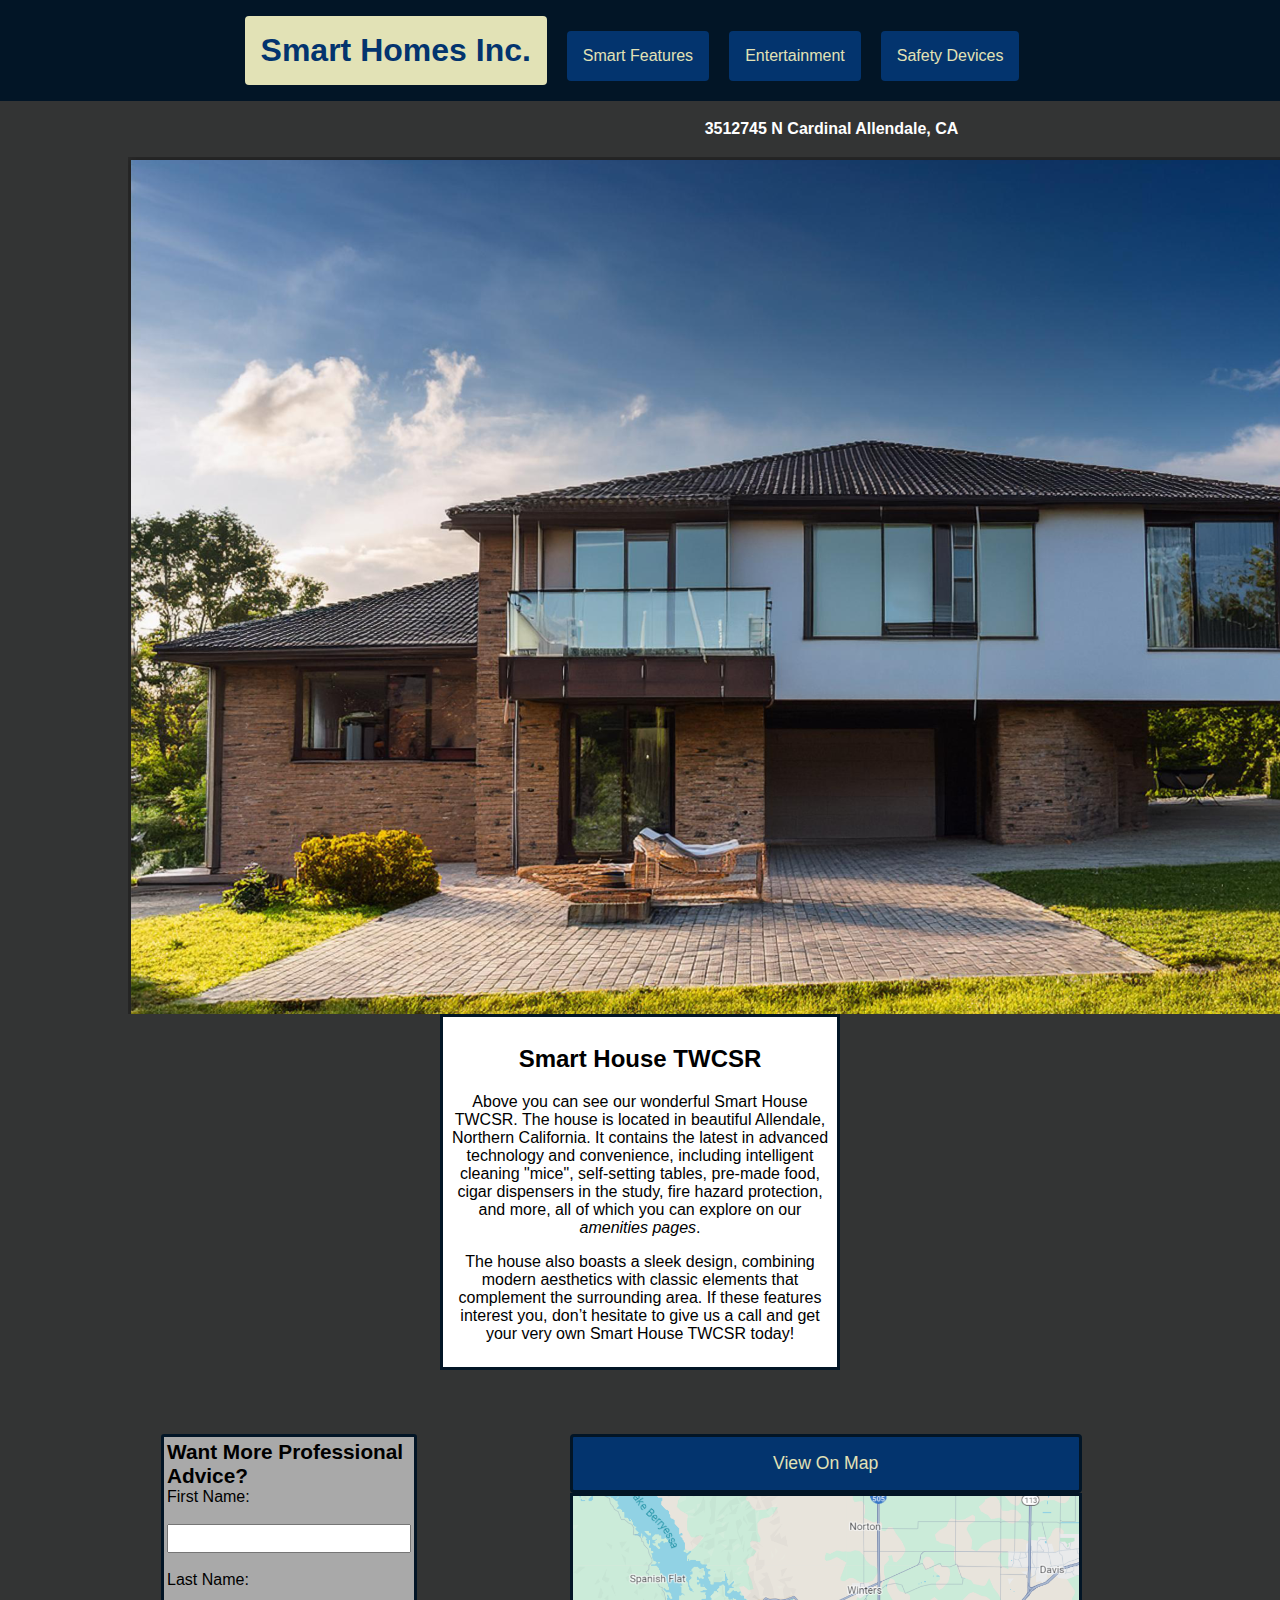
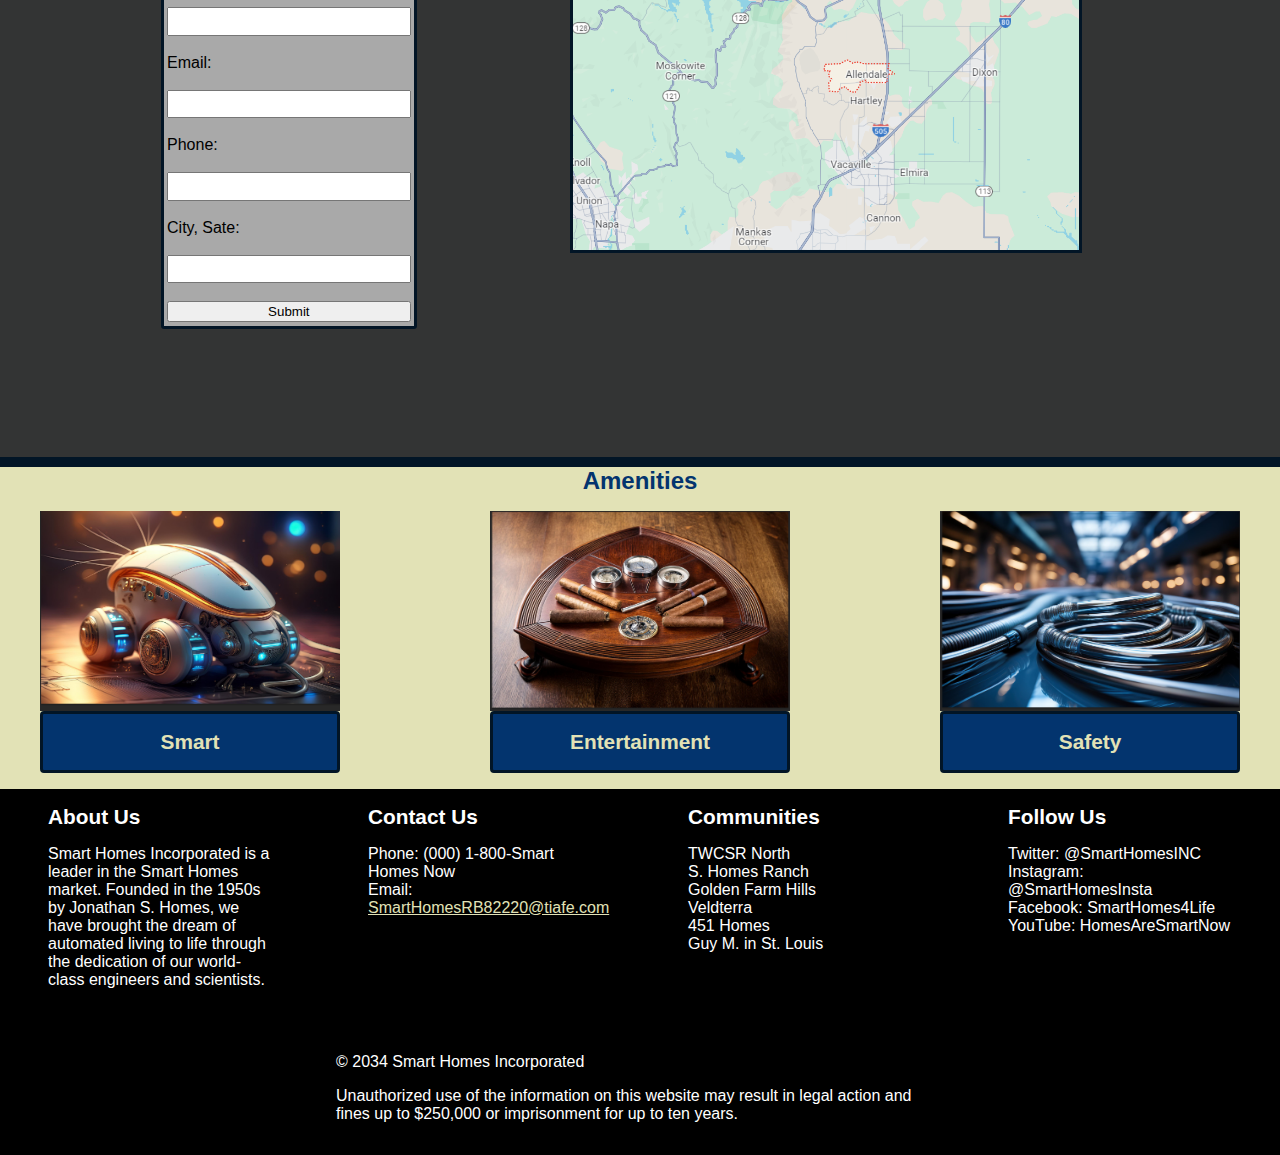
==== index.html @ cf4c419b "finsh" ====
<!DOCTYPE html>
<html lang="en">
<head>
    <meta charset="UTF-8">
    <title>Smart Homes Inc.</title>
    <link rel="stylesheet" href="style.css">
    <style>
        @import url('https://fonts.cdnfonts.com/css/lady-copra-wide');
        @import url('https://fonts.cdnfonts.com/css/prometo-trial');
        @import url('https://fonts.cdnfonts.com/css/fengardo-neue');
    </style>
</head>
<body>
    <header class="nav-position">
        <nav>
            <h1><a class="active header" href="HomePage.html">Smart Homes Inc.</a></h1>
            <a href="Amenities-Tech.html" target="_blank">Smart Features</a>
            <a href="Amenities-Entertainment.html" target="_blank">Entertainment</a>
            <a href="Amenities-Safety.html" target="_blank">Safety Devices</a>
        </nav>
    </header>
    <main>
        <section>
            <figure class="house">
                <p><strong>3512745 N Cardinal Allendale, CA</strong></p>
                <img src="/Images/SmartHouseTWCSR.png" alt="Smart House in Allendale" >
            </figure>
            <article class="main-content">
                <h2>Smart House TWCSR</h2>
                <p>Above you can see our wonderful Smart House TWCSR. The house is located in beautiful Allendale, Northern California. It contains the latest in advanced technology and convenience, including intelligent cleaning "mice", self-setting tables, pre-made food, cigar dispensers in the study, fire hazard protection, and more, all of which you can explore on our <em>amenities pages</em>.</p>
                <p>The house also boasts a sleek design, combining modern aesthetics with classic elements that complement the surrounding area. If these features interest you, don’t hesitate to give us a call and get your very own Smart House TWCSR today!</p>
            </article>
        </section>
        <section class="part-two">
            <section class="info-box left">
                <h4>Want More Professional Advice?</h4>
                <label>First Name:</label><br>
                <input type="text" id="Fname" name="Fname"><br>
                <label>Last Name:</label><br>
                <input type="text" id="Lname" name="Lname"><br>
                <label>Email:</label><br>
                <input type="text" id="Email" name="Email"><br>
                <label>Phone:</label><br>
                <input type="text" id="Phone" name="Phone"><br>
                <label>City, Sate:</label><br>
                <input type="text" id="CS" name="CS"><br>
                <button>Submit</button>
            </section>
            <section>
                <figure>
                    <a class="map-link link" href="https://www.google.com/maps/place/Allendale,+CA+95688/@38.4413415,-121.9768462,14z/data=!3m1!4b1!4m6!3m5!1s0x808523d3f351871b:0x7baa3812f40d6b34!8m2!3d38.443588!4d-121.9683466!16s%2Fm%2F048p2lw?entry=ttu&g_ep=EgoyMDI0MTAwMS4wIKXMDSoASAFQAw%3D%3D" target="_blank" alt="GoogleMap">View On Map</a>
                    <img class="map right" src="/Images/Allendale Map.png" width="500" height="400">
                </figure>
            </section>
        </section>
            <h2 class="b-head">Amenities</h2>
        <section class="amenities-preview">
            <figure class="ap-content">
                <img src="/Images/robot-mice.png" width="300" height="200" alt="copper-mice">
                <a class="link-alt" href="Amenities-Tech.html"><h4>Smart</h4></a>
            </figure>
            <figure class="ap-content">
                <img src="/Images/cigar-dispensor.png" width="300" height="200" alt="cigar-dispensor">
                <a class="link-alt" href="Amenities-Entertainment"><h4>Entertainment</h4></a>
            </figure>
            <figure class="ap-content">
                <img src="/Images/hoses.png" width="300" height="200" alt="fire hoses">
                <a class="link-alt" href="Amenites-Safety"><h4>Safety</h4></a>
            </figure>
        </section>
    </main>
    <footer class="footer flex-parent">
        <section class="footer-content">
            <h4>About Us</h4>
            <p>Smart Homes Incorporated is a leader in the Smart Homes market. Founded in the 1950s by Jonathan S. Homes, we have brought the dream of automated living to life through the dedication of our world-class engineers and scientists.</p>
        </section>
        <section class="footer-content">
            <h4>Contact Us</h4>
            <p>Phone: (000) 1-800-Smart Homes Now<br>
            Email: <a class="email" href="mailto:SmartHomesRB82220@tiafe.com">SmartHomesRB82220@tiafe.com</a></p>
        </section>
        <section class="footer-content">
            <h4>Communities</h4>
            <ul>
                <li>TWCSR North</li>
                <li>S. Homes Ranch</li>
                <li>Golden Farm Hills</li>
                <li>Veldterra</li>
                <li>451 Homes</li>
                <li>Guy M. in St. Louis</li>
            </ul>
        </section>
        <section class="footer-content">
            <h4>Follow Us</h4>
            <ul>
                <li>Twitter: @SmartHomesINC</li>
                <li>Instagram: @SmartHomesInsta</li>
                <li>Facebook: SmartHomes4Life</li>
                <li>YouTube: HomesAreSmartNow</li>
            </ul>
        </section>
        <section class="copyright">
            <p>© 2034 Smart Homes Incorporated</p>
            <p>Unauthorized use of the information on this website may result in legal action and fines up to $250,000 or imprisonment for up to ten years.</p>
        </section>
    </footer>
</body>
</html>
---- style.css ----
* {
    box-sizing: border-box;
}

body {
    background-color: #333434;
    margin: 0;
}

main > section > article > h1 {
    font-size: 2rem;
    margin-top: 0;
}

h1 {
    display: inline;
    font-family: 'Lady Copra Wide', sans-serif;                                               
}

h2 {
    font-family: 'Prometo Trial', sans-serif;                                                
}

h4 {
    font-size: 1.3rem;
    padding: 0;
    margin: 0;
    font-family: 'Prometo Trial', sans-serif;
                                                
}

p, a, li, dd, dt, label {
    font-family: 'Fengardo Neue', sans-serif;                                  
}

ul {
    list-style: none;
    padding-left: 0;
}

dl > dt, dl > dd {
    list-style: none;
    margin: auto;
}

nav {
    background-color: #021526;
    padding: 1rem;
    text-align: center;
    justify-content: space-around;
}

nav > a, nav > h1 > a{
    background-color: #03346E;
    padding: 1rem;
    border-radius: 0.25rem;
    display: inline-block;
    text-decoration: none;
    color: #E2E2B6;
    margin-right: 1rem;
    transition: color 250ms ease, background-color 250ms ease;
}

nav > a:hover, nav > h1 > a:hover {
    color: #03346E;
    background-color: #E2E2B6;
}

main > section > figure > p {
    color: white;
    padding: 0.2rem 0.2rem;
}


nav > a.active, nav > h1 > a.active{
    background-color:#E2E2B6;
    color: #03346E;
}

input {
    margin-top: 0;
    padding: 0.3rem;
    justify-content: center;
}

 label {
    padding: 0rem;
    margin-left: 0;
 }

section > figure > a {
    background-color: #03346E;
    padding: 1rem;
    border-radius: 0.25rem;
    display: inline-block;
    text-decoration: none;
    color: #E2E2B6;
    margin-right: 0;
    transition: color 250ms ease,  250ms ease;
    justify-content: flex-end;
    border:#021526 solid 3px;
}

section > figure > a:hover {
    background-color:#E2E2B6;
    color: #03346E;
}

main > section > dl > p, main > section > div > dl > p {
    font-size: x-small;
}


/* Classes */
.flex-parent {
    display: flex;
    flex-flow: row wrap;
    justify-content: center;
}

.main-content {
    width: 100%;
    max-width: 400px;
    background-color: white;
    border: solid 3px #021526;
    padding: 0.5rem;
    margin-top: 0.5rem;
    margin-bottom: 5rem;
    margin: auto;
    text-align: center;
    justify-content: center;
    align-items: center;
}

.amenities-main {
    width: 100%;
    max-width: 400px;
    background-color: white;
    border: solid 6px #03346E;
    padding: 0.5rem;
    margin-top: 0.5rem;
    margin-bottom: 5rem;
    text-align: center;
    justify-content: center;
    align-items: center;
    padding-bottom: 0;
}


.footer-content {
    width: 20vw;
    flex-flow: row wrap;
    padding: 1rem;
    color: white;
    justify-content: space-between;
    align-content: space-between;
    margin: 0 auto;
}


.footer {
    background-color: black;
    max-height: 500px;
    width: 100%;
    bottom: 0px;
}

.copyright {
    width: 50%;
    align-items: start;
    padding: 1rem;
    color: white;
}

.nav-position {
    position: sticky;
    top: 0;
}

.nav {
    display: flex;
    flex-flow: row wrap;
    justify-content: space-around;
    align-content: center;
}


.house {
    width: 100%;
    max-width: 80vw;
    height: auto;
    margin: auto;
    display: flex;
    flex-flow: column wrap;
    align-items: center;
    justify-content: center;
}

.part-two {
    display: flex;
    flex-flow: row wrap;
    justify-content: space-evenly;
    margin: auto;
    padding-top: 2rem;
    padding-bottom: 3rem;
}

.info-box {
    background-color: darkgray;
    width: 100%;
    max-width: 20vw;
    height: 100%;
    max-height: 55vh;
    display: flex;
    flex-flow: column wrap;
    margin-bottom: 5rem;
    padding: 0.2rem;
    border: solid 3px #021526;
    border-radius: 0.2rem;
    margin-top: 2rem;
}

.map {
    width: 100%;
    max-width: 40vw;
    height: 40vh;
    display: flex;
    flex-flow: column wrap;
    margin-bottom: 5rem;
    border: solid 3px #021526;
}

.map-link {
    display: flex;
    justify-content: center;
    margin-top: 2rem;
    font-size: 1.1rem;
    width: 100%;
    max-width: 40vw;
}

.tech-main {
    display: flex;
    flex-flow: row wrap;
    width: 100%;
    justify-content: center;
    align-items: center;
}

.entertainment-main {
    display: flex;
    flex-flow: row-reverse wrap;
    width: 100%;
    justify-content: center;
    align-items: center;

}

.safety-main {
    display: flex;
    flex-flow: row wrap;
    width: 100%;;
    justify-content: center;
    align-items: center;
}

.safety-main-reverse {
    display: flex;
    flex-flow: row-reverse wrap;
    width: 100%;
    justify-content: center;
    align-items: center;
}

.amenities-img {
    display: flex;
    border: solid 3px #021526;
    flex-flow: column wrap;
    margin-left: 1rem;
    height: 100%;
    max-height: 250px;
    width: 100%;
    max-width: 400px;
    margin-top: 0.5rem;
    margin-bottom: 5rem;
}

.buyable-products {
    background-color: #E2E2B6;
    display: flex;
    flex-flow: row wrap;
    margin: auto;
    align-items: center;
    justify-content: center;
}

.amenities-preview {
    background-color: #E2E2B6;
    display: flex;
    flex-flow: row wrap;
    margin: auto;
    align-items: center;
    justify-content: space-between;
}

.ap-content {
    display: flex;
    flex-flow: column wrap;
    text-align: center;
}

.link-alt {
    background-color: #03346E;
    padding: 1rem;
    border-radius: 0.25rem;
    display: inline-block;
    text-decoration: none;
    color: #E2E2B6;
    margin-right: 0;
    transition: color 250ms ease,  250ms ease;
    justify-content: flex-end;
    border:#021526 solid 3px;
    text-align: center;
}

.link-alt:hover {
    background-color: azure;
    color: #03346E;
}

.b-content {
    color: #03346E;
    text-align: left;
    max-width: 35ch;
    margin-left: 0;
    margin-right: auto;
    justify-content: space-between;
}

.b-contentb {
    color: #03346E;
    text-align: right;
    max-width: 35ch;
    margin-right: 0;
}

.b-head {
    display: flex;
    justify-content: center;
    margin: auto;
    color: #03346E; 
    background-color:  #E2E2B6;
    border-top: #021526 solid 10px;
}

.centered-amenities-main {
    display: flex;
    align-items: center;
    margin-top: 2rem;
    margin-bottom: 1rem;
}

.right {
    margin-right: 3rem;
}

.left {
    margin-left: 3rem
}

.email {
    color: #E2E2B6;
}
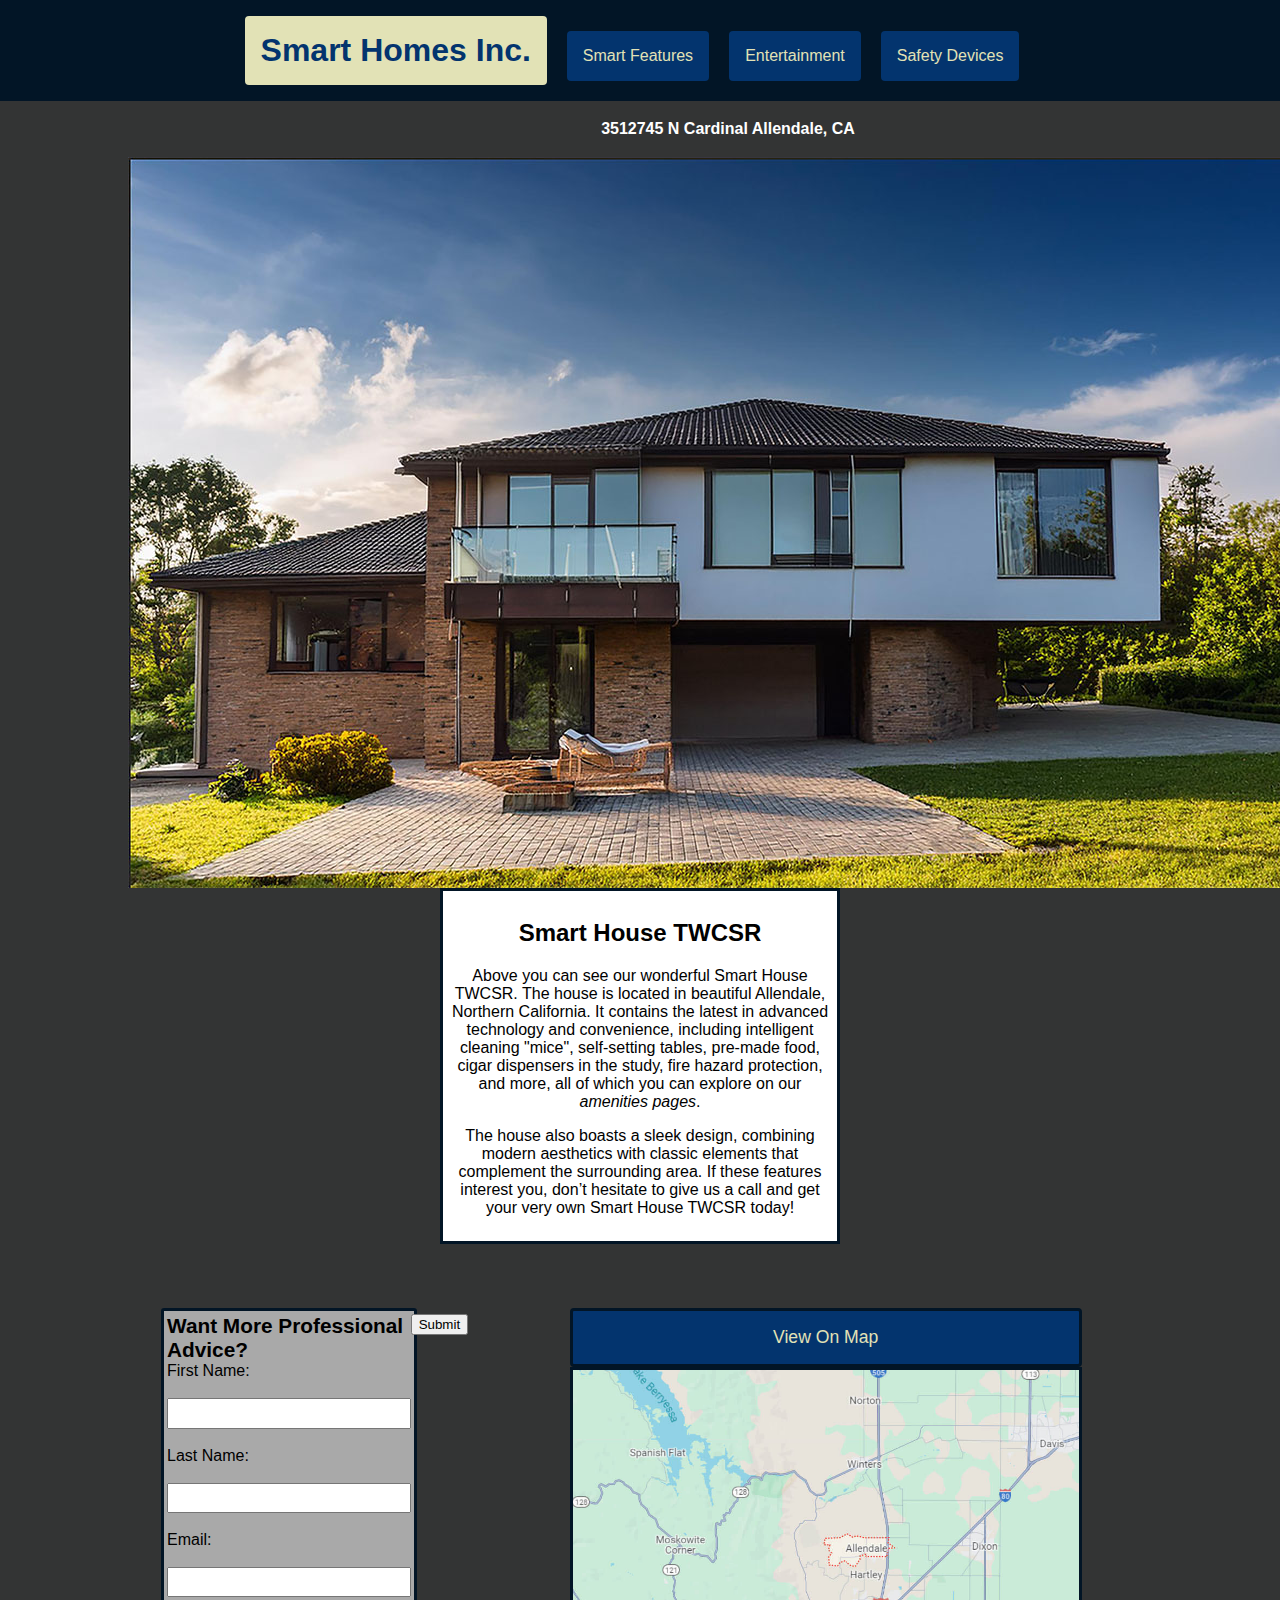
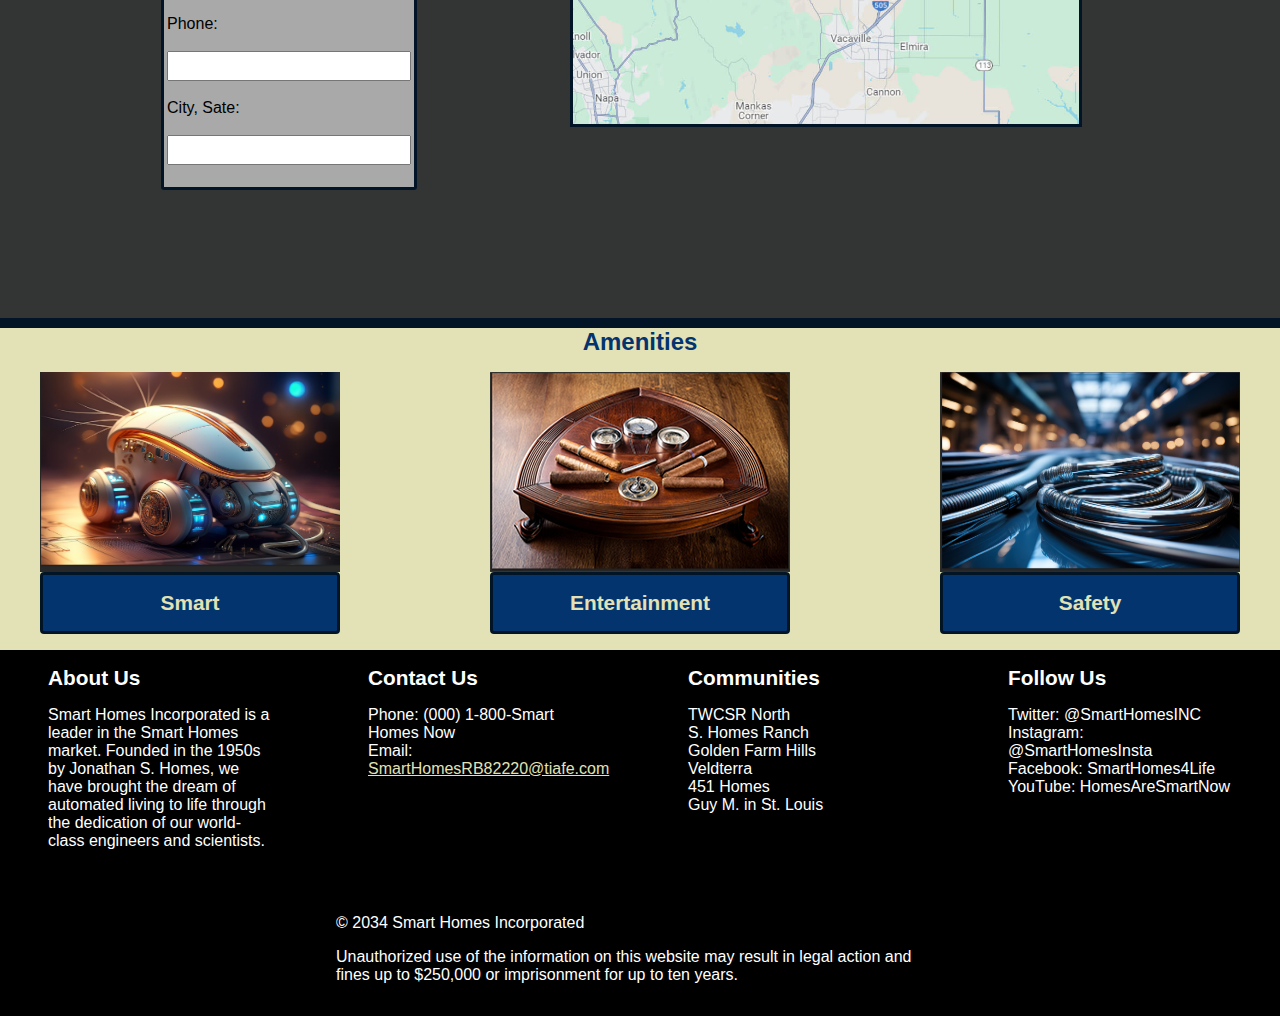
==== commit e76104e2: "s" ====
--- a/index.html
+++ b/index.html
@@ -13,7 +13,7 @@
 <body>
     <header class="nav-position">
         <nav>
-            <h1><a class="active header" href="HomePage.html">Smart Homes Inc.</a></h1>
+            <h1><a class="active header" href="index.html">Smart Homes Inc.</a></h1>
             <a href="Amenities-Tech.html" target="_blank">Smart Features</a>
             <a href="Amenities-Entertainment.html" target="_blank">Entertainment</a>
             <a href="Amenities-Safety.html" target="_blank">Safety Devices</a>
@@ -23,7 +23,7 @@
         <section>
             <figure class="house">
                 <p><strong>3512745 N Cardinal Allendale, CA</strong></p>
-                <img src="/Images/SmartHouseTWCSR.png" alt="Smart House in Allendale" >
+                <img src="/Images/SmartHouseTWCSR.jpg" alt="Smart House in Allendale" >
             </figure>
             <article class="main-content">
                 <h2>Smart House TWCSR</h2>
@@ -49,7 +49,7 @@
             <section>
                 <figure>
                     <a class="map-link link" href="https://www.google.com/maps/place/Allendale,+CA+95688/@38.4413415,-121.9768462,14z/data=!3m1!4b1!4m6!3m5!1s0x808523d3f351871b:0x7baa3812f40d6b34!8m2!3d38.443588!4d-121.9683466!16s%2Fm%2F048p2lw?entry=ttu&g_ep=EgoyMDI0MTAwMS4wIKXMDSoASAFQAw%3D%3D" target="_blank" alt="GoogleMap">View On Map</a>
-                    <img class="map right" src="/Images/Allendale Map.png" width="500" height="400">
+                    <img class="map right" src="/Images/Allendale Map.jpg" width="500" height="400">
                 </figure>
             </section>
         </section>
--- a/style.css
+++ b/style.css
@@ -79,7 +79,7 @@
 
 input {
     margin-top: 0;
-    padding: 0.3rem;
+    padding: 0.35rem;
     justify-content: center;
 }
 
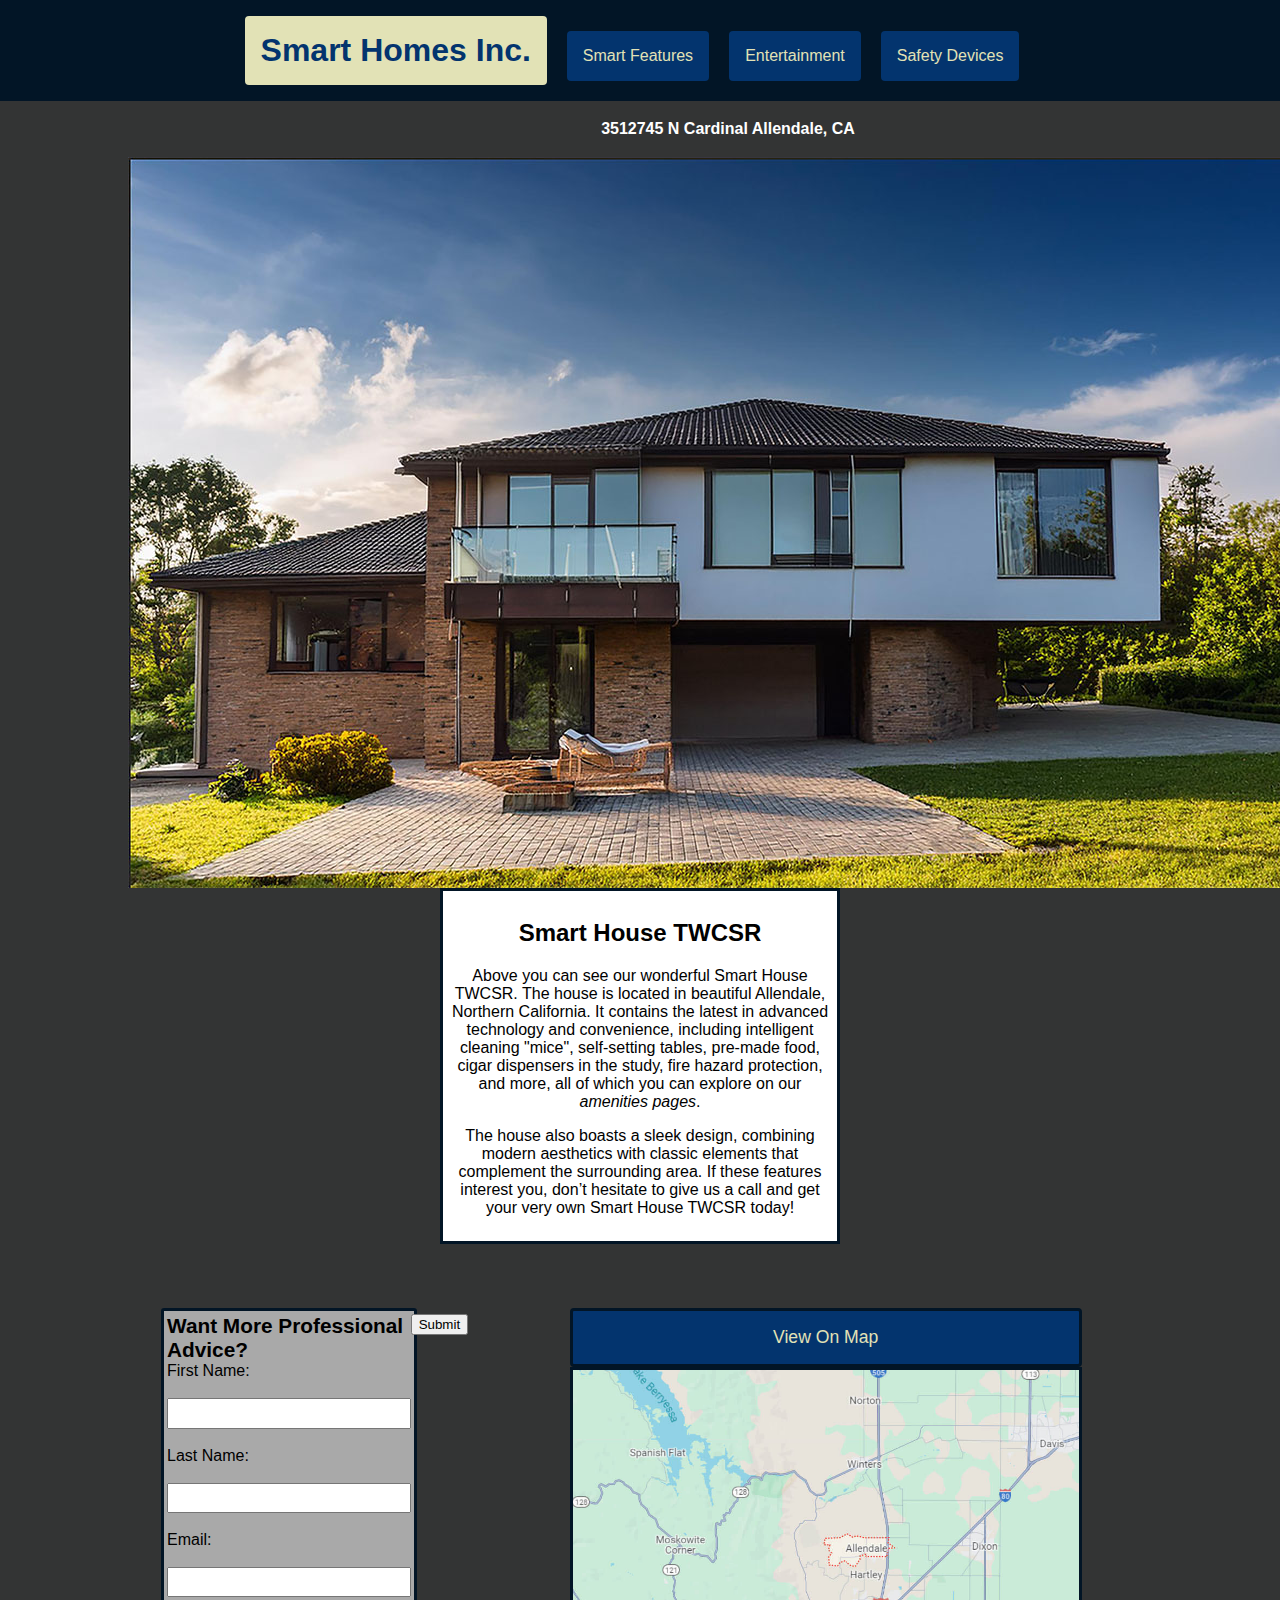
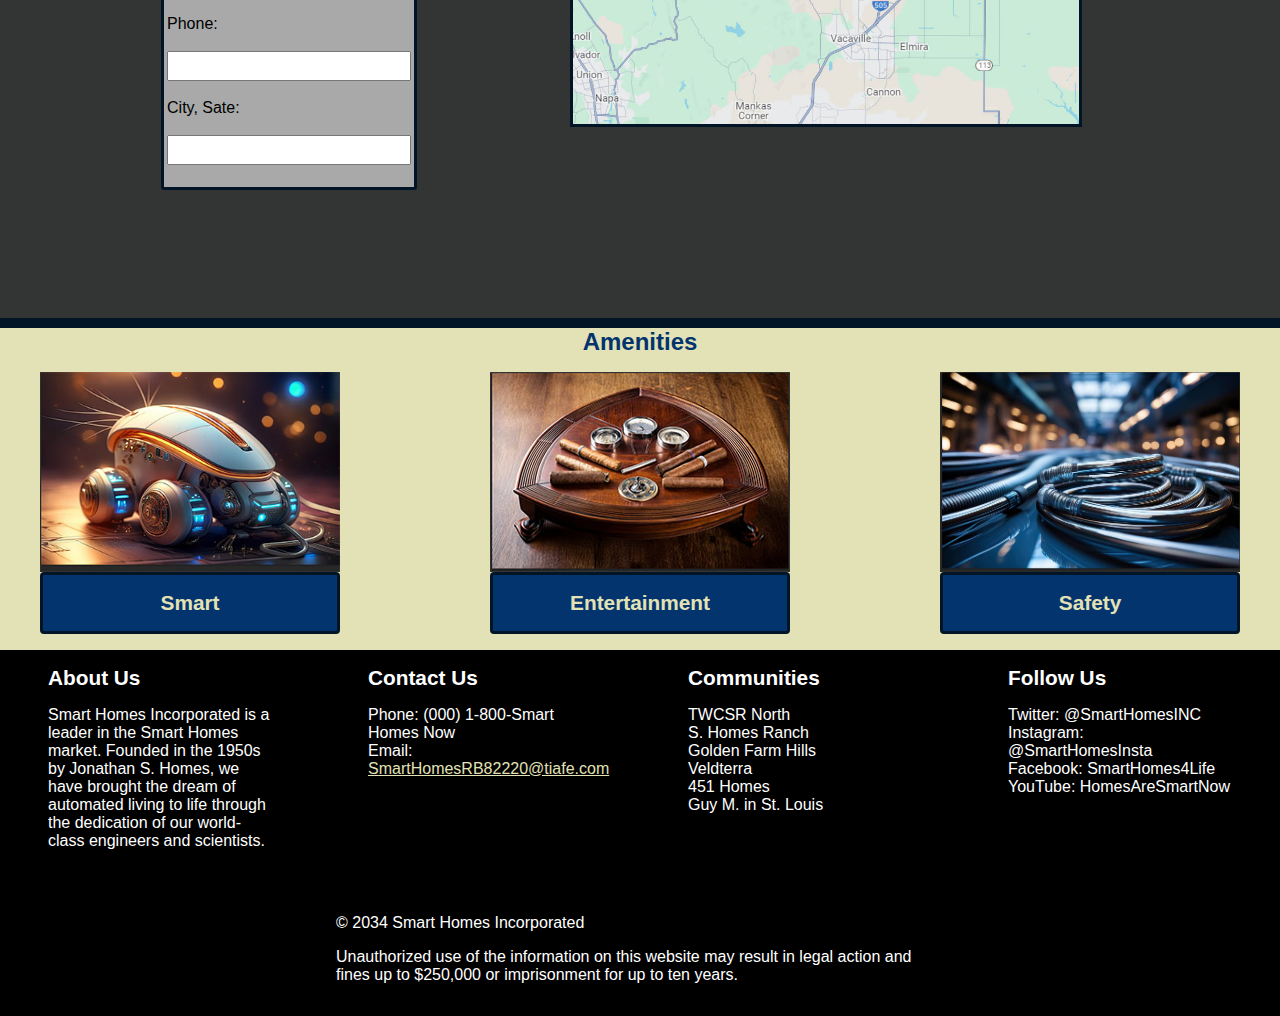
==== commit 003dd97d: "Better images" ====
--- a/index.html
+++ b/index.html
@@ -56,15 +56,15 @@
             <h2 class="b-head">Amenities</h2>
         <section class="amenities-preview">
             <figure class="ap-content">
-                <img src="/Images/robot-mice.png" width="300" height="200" alt="copper-mice">
+                <img src="/Images/robot-mice.jpg" width="300" height="200" alt="copper-mice">
                 <a class="link-alt" href="Amenities-Tech.html"><h4>Smart</h4></a>
             </figure>
             <figure class="ap-content">
-                <img src="/Images/cigar-dispensor.png" width="300" height="200" alt="cigar-dispensor">
+                <img src="/Images/cigar-dispensor.jpg" width="300" height="200" alt="cigar-dispensor">
                 <a class="link-alt" href="Amenities-Entertainment"><h4>Entertainment</h4></a>
             </figure>
             <figure class="ap-content">
-                <img src="/Images/hoses.png" width="300" height="200" alt="fire hoses">
+                <img src="/Images/hoses.jpg" width="300" height="200" alt="fire hoses">
                 <a class="link-alt" href="Amenites-Safety"><h4>Safety</h4></a>
             </figure>
         </section>
